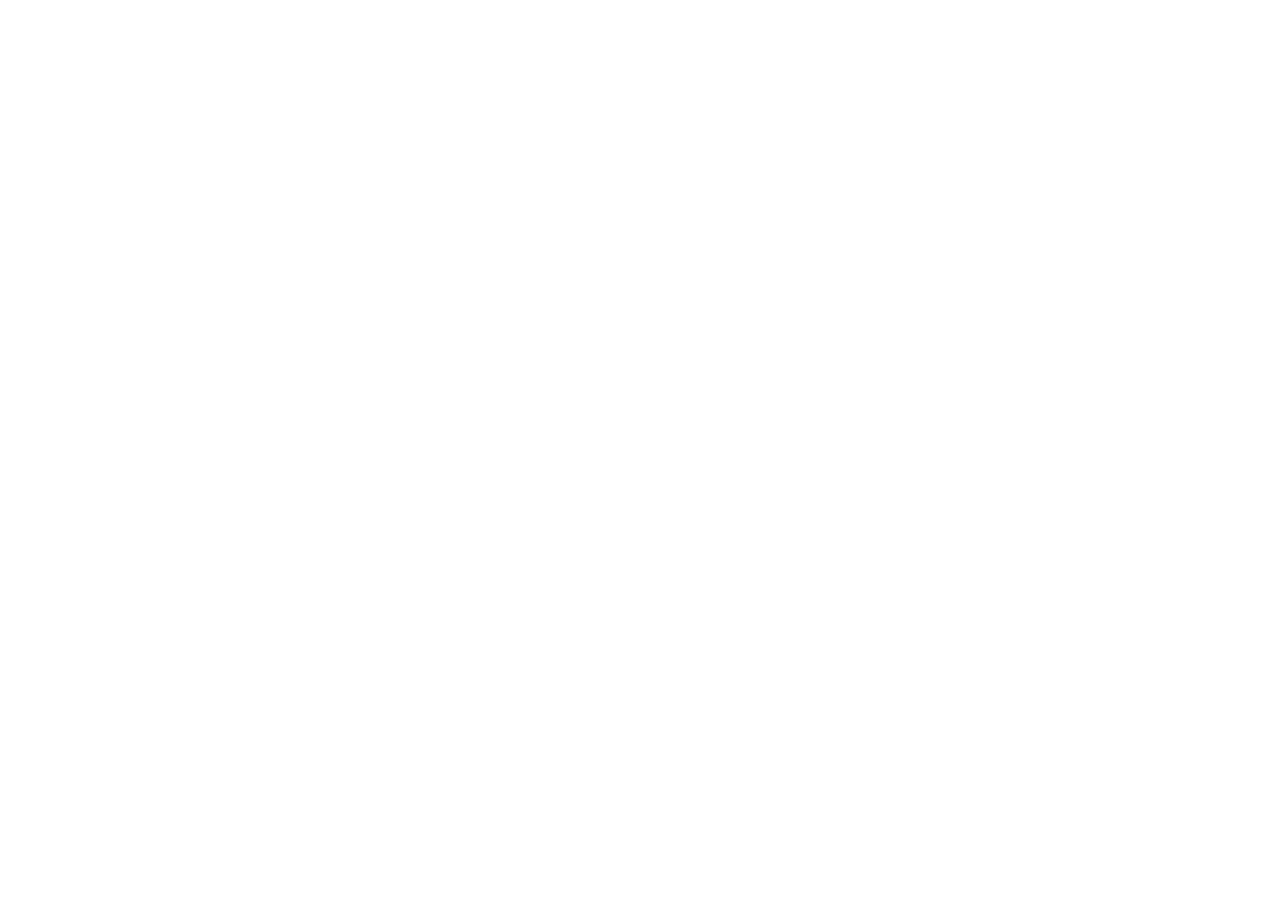
==== index.html @ 9e6f6cba "Files established" ====
<!DOCTYPE html>
<html lang="en">
<head>
    <meta charset="UTF-8">
    <meta name="viewport" content="width=device-width, initial-scale=1.0">
    <meta http-equiv="X-UA-Compatible" content="ie=edge">
    <title>Document</title>
</head>
<body>
    
</body>
</html>
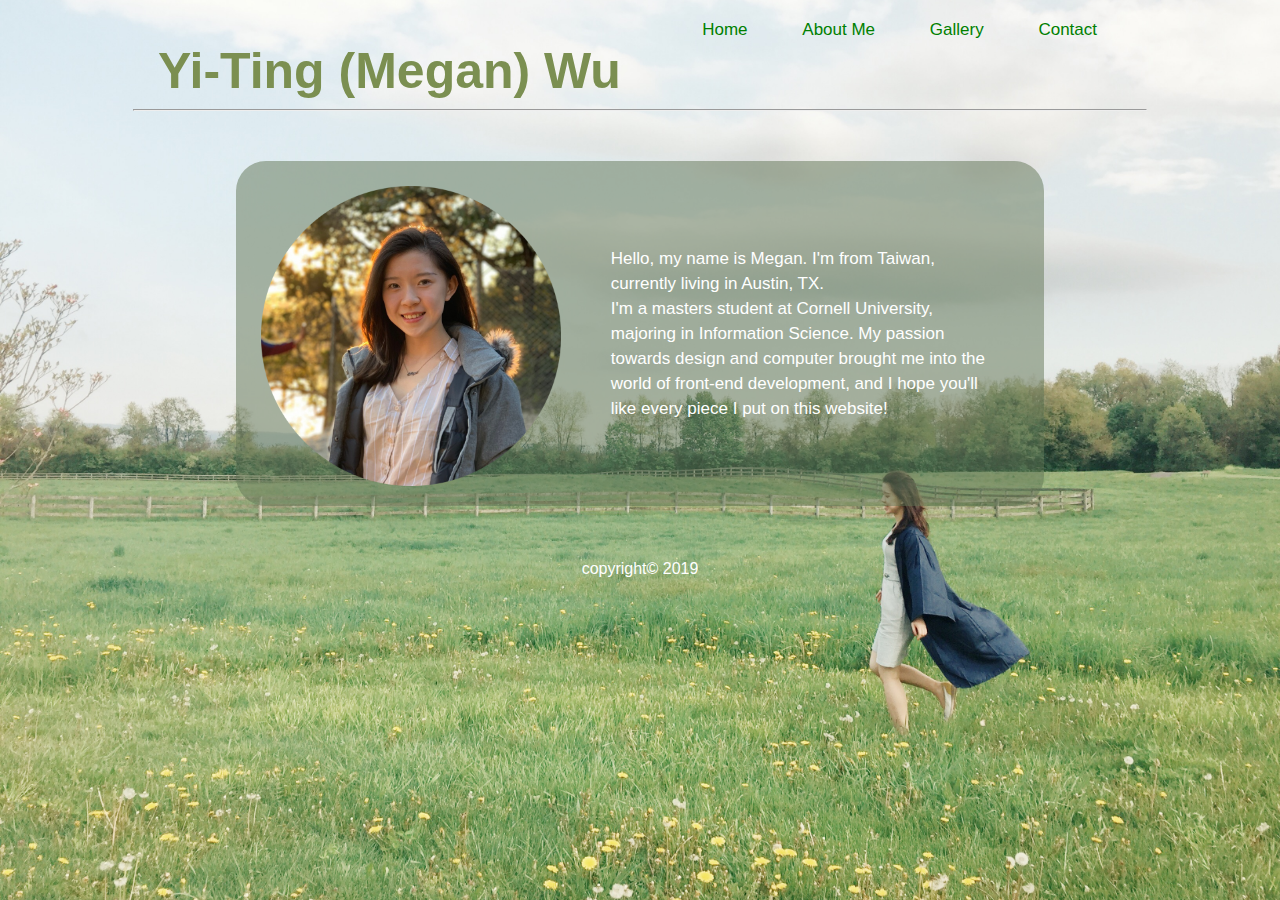
==== commit 225ba818: "index 1st ver" ====
--- a/index.html
+++ b/index.html
@@ -4,9 +4,32 @@
     <meta charset="UTF-8">
     <meta name="viewport" content="width=device-width, initial-scale=1.0">
     <meta http-equiv="X-UA-Compatible" content="ie=edge">
-    <title>Document</title>
+    <title>Megan's Portfolio</title>
+    <link rel="stylesheet" href="style.css">
 </head>
+
 <body>
+        <nav>
+            <ul>
+                <li><a href="index.html">Home</a></li>
+                <li><a href="about.html">About Me</a></li>
+                <li><a href="#">Gallery</a></li>
+                <li><a href="#">Contact</a></li>
+            </ul>
+        </nav>
+        <h1>Yi-Ting (Megan) Wu</h1>
+
+    <hr>
+
+    <div id="wrapper">
+        <img id="profile" src="images/profile.png"/>
+        <p>Hello, my name is Megan. I'm from Taiwan, currently living in Austin, TX.<br>
+            I'm a masters student at Cornell University, majoring in Information Science.
+            My passion towards design and computer brought me into the world of front-end development, and I hope you'll like every piece I put on this website!
+        </p>
+    </div>
+
+    <footer>copyright&copy; 2019</footer>
     
 </body>
 </html>--- a/style.css
+++ b/style.css
@@ -0,0 +1,74 @@
+html {
+    background: url(images/grad.jpg) no-repeat center center fixed;
+    background-size: cover;
+}
+
+body {
+    font-size: 17px;
+    line-height: 25px;
+    color: white;
+    font-family: Arial, Helvetica, sans-serif;
+}
+
+h1 {
+    margin: 0px 150px 25px;
+    color: #7b8f51;
+    font-size: 50px;
+    font-family: "Brush Script MT", Verdana, Geneva, Tahoma, sans-serif;
+}
+
+nav {
+    text-align: right;
+    display: inline;
+}
+
+li {
+    display: inline;
+    padding: 25px;
+}
+
+ul {
+    margin-right: 150px;
+}
+
+ul a {
+    color: green;
+    text-decoration: none;
+}
+
+ul a:hover {
+    color: #00800066;
+}
+
+
+hr {
+    width: 80%;
+    color: #7b8f51;
+}
+
+#profile {
+    width: 300px;
+    height: auto;
+    float: left;
+}
+
+#wrapper {
+    width: 60%;
+    min-width: 300px;
+    margin: 50px auto;
+    padding: 25px;
+    border-radius: 30px;
+    background: #5f745380;
+}
+
+p {
+    margin: 60px 30px 60px 350px;
+}
+
+footer {
+    color: white;
+    bottom: 20px;
+    text-align: center;
+    width: 100%;
+    font-size: 16px;
+}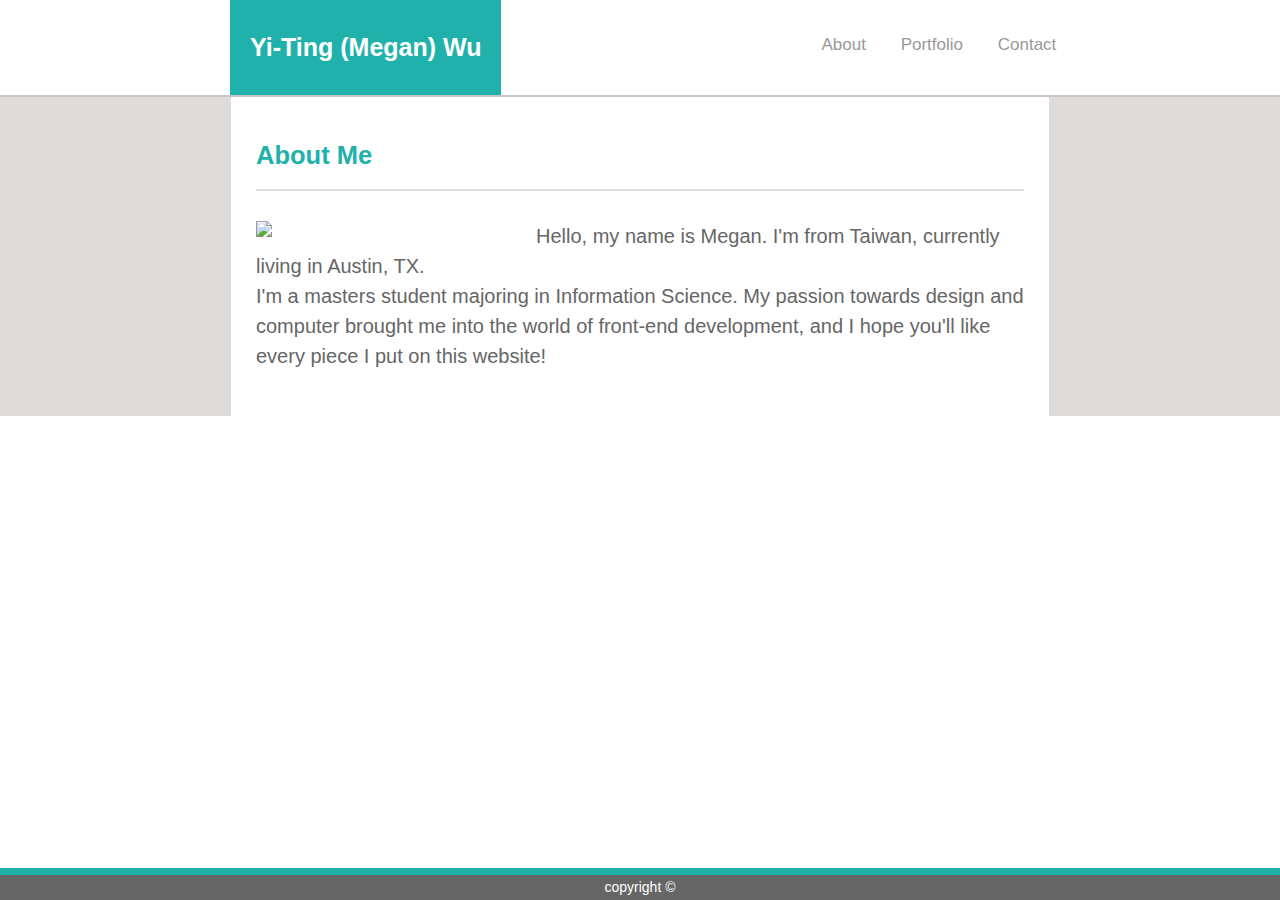
==== commit 15fda33d: "about to index" ====
--- a/index.html
+++ b/index.html
@@ -4,32 +4,37 @@
     <meta charset="UTF-8">
     <meta name="viewport" content="width=device-width, initial-scale=1.0">
     <meta http-equiv="X-UA-Compatible" content="ie=edge">
-    <title>Megan's Portfolio</title>
+    <title>About Megan</title>
     <link rel="stylesheet" href="style.css">
+
 </head>
 
 <body>
+    <header>
+        <h1>Yi-Ting (Megan) Wu</h1>
         <nav>
             <ul>
-                <li><a href="index.html">Home</a></li>
-                <li><a href="about.html">About Me</a></li>
-                <li><a href="#">Gallery</a></li>
-                <li><a href="#">Contact</a></li>
+                <li><a href="index.html">About</a></li>
+                <li><a href="portfolio.html">Portfolio</a></li>
+                <li><a href="contact.html">Contact</a></li>
             </ul>
         </nav>
-        <h1>Yi-Ting (Megan) Wu</h1>
-
+    </header>
     <hr>
-
-    <div id="wrapper">
-        <img id="profile" src="images/profile.png"/>
-        <p>Hello, my name is Megan. I'm from Taiwan, currently living in Austin, TX.<br>
-            I'm a masters student at Cornell University, majoring in Information Science.
-            My passion towards design and computer brought me into the world of front-end development, and I hope you'll like every piece I put on this website!
-        </p>
+    
+    <div class="bg">
+        <div id="wrapper">
+            <h2>About Me</h2>
+            <hr id="box">
+            <img id="profile" src="images/IMG_0782.JPG"/>
+            <p>Hello, my name is Megan. I'm from Taiwan, currently living in Austin, TX.<br>
+                I'm a masters student majoring in Information Science.
+                My passion towards design and computer brought me into the world of front-end development, and I hope you'll like every piece I put on this website!
+            </p>
+        </div>
     </div>
 
-    <footer>copyright&copy; 2019</footer>
+    <footer id="footer">copyright &copy;</footer>
     
 </body>
 </html>--- a/style.css
+++ b/style.css
@@ -1,6 +1,5 @@
 html {
-    background: url(images/grad.jpg) no-repeat center center fixed;
-    background-size: cover;
+    background: white;
 }
 
 body {
@@ -8,67 +7,97 @@
     line-height: 25px;
     color: white;
     font-family: Arial, Helvetica, sans-serif;
+    margin: 0px;
+}
+
+header {
+    display: flex;
 }
 
 h1 {
-    margin: 0px 150px 25px;
-    color: #7b8f51;
-    font-size: 50px;
-    font-family: "Brush Script MT", Verdana, Geneva, Tahoma, sans-serif;
+    margin-left: 230px;
+    margin-top: 0px;
+    margin-right: 250px;
+    color: white;
+    font-size: 25px;
+    background-color: lightseagreen;
+    padding: 35px 20px;
+    margin-bottom: 0px;
 }
 
 nav {
-    text-align: right;
+    padding: 15px;
     display: inline;
 }
 
 li {
     display: inline;
-    padding: 25px;
-}
-
-ul {
-    margin-right: 150px;
+    padding: 15px;
 }
 
 ul a {
-    color: green;
+    color: #999;
     text-decoration: none;
 }
 
 ul a:hover {
-    color: #00800066;
+    color: #666;
 }
 
+hr {
+    margin-top: 0px;
+    background-color: #c9c4c4;
+    height: 1.5px;
+    border: none;
+    margin-bottom: 0px;
+}
 
-hr {
-    width: 80%;
-    color: #7b8f51;
+#box {
+    height: 2.2px;
+    background-color: #dfdbdb;
+    border: none;
+    margin-bottom: 30px;
+}
+
+h2 {
+    color: lightseagreen;
+}
+
+.bg {
+    background-color: #dfdbdb;
+    height: 100%;
+    width: 100%;
 }
 
 #profile {
-    width: 300px;
+    width: 250px;
     height: auto;
     float: left;
+    margin-right: 30px;
 }
 
 #wrapper {
     width: 60%;
-    min-width: 300px;
-    margin: 50px auto;
+    height: 100%;
+    margin: 0px auto;
     padding: 25px;
-    border-radius: 30px;
-    background: #5f745380;
+    background: white;
 }
 
 p {
-    margin: 60px 30px 60px 350px;
+    color: #666;
+    font-size: 20px;
+    line-height: 1.5em;
 }
 
-footer {
+#footer {
     color: white;
-    bottom: 20px;
+    width: 100%;
+    font-size: 14px;
+    background: #666;
+    border-top: solid 7px;
+    border-top-color: lightseagreen;
+    position: absolute;
+    bottom: 0;
     text-align: center;
-    width: 100%;
-    font-size: 16px;
 }